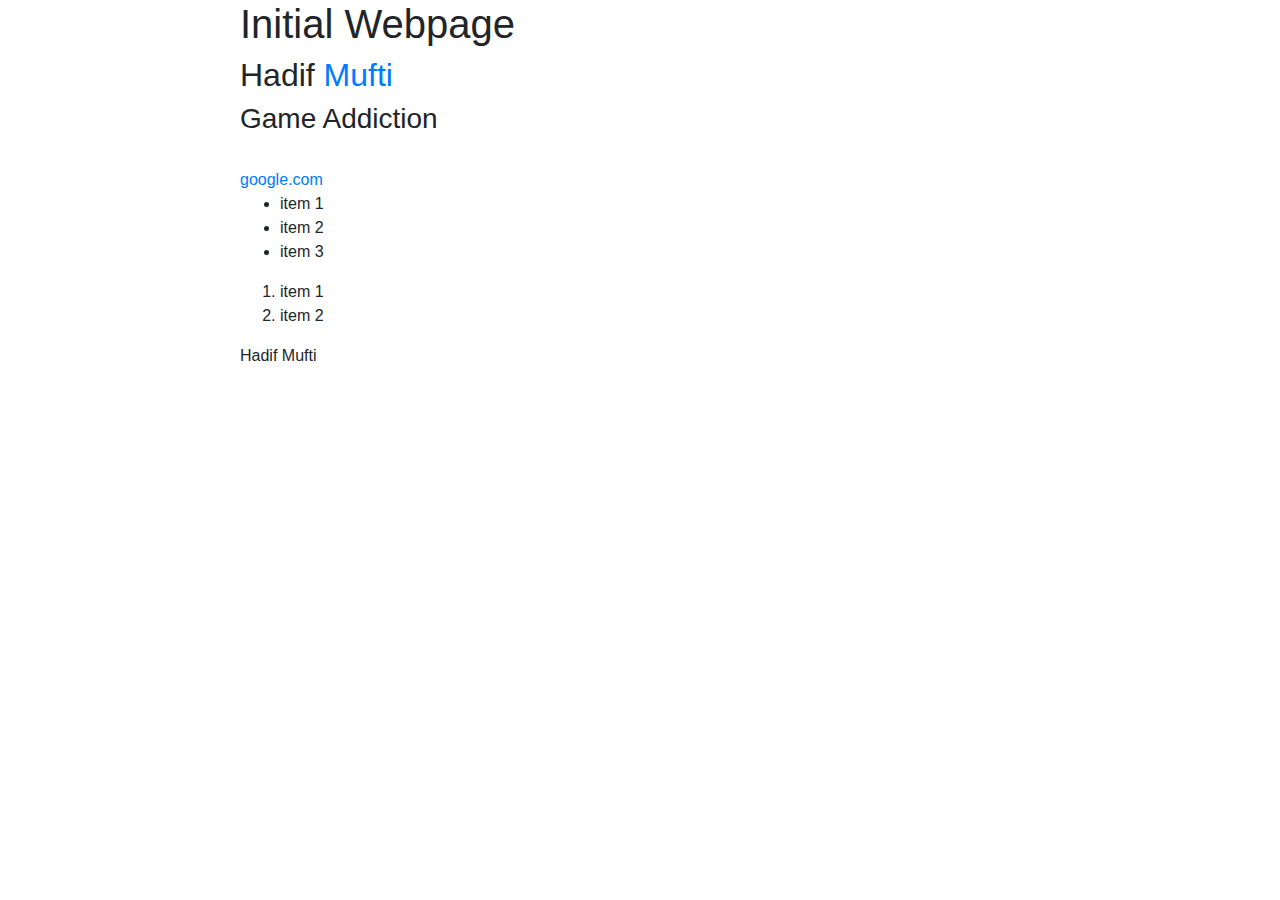
==== index.html @ 32edf01f "Initial Commit" ====
<!DOCTYPE html>
<html>
    <head>
        <!-- Required meta tags so the site works on all devices -->
        <meta charset="utf-8">
        <meta name="viewport" content="width=device-width, initial-scale=1, shrink-to-fit=no">
        <!-- Link to bootstrap css -->
        <link rel="stylesheet" href="https://stackpath.bootstrapcdn.com/bootstrap/4.3.1/css/bootstrap.min.css" integrity="sha384-ggOyR0iXCbMQv3Xipma34MD+dH/1fQ784/j6cY/iJTQUOhcWr7x9JvoRxT2MZw1T" crossorigin="anonymous">
        <link rel="stylesheet" href="main.css">
        <title>My Webpage</title>
    
        
    </head>
    <body>
        <h1>Initial Webpage</h1>
        
        <!-- added a tag on mufti to redirect to redirect.html -->
        <h2>Hadif <a href="redirect.html" target="_blank">Mufti</a></h2>
        
        <h3>Game Addiction</h3>
        <!-- <p>
        this is <strong>bold</strong><br>
        this is <em>italic</em>
        </p> -->
        <!-- <p>
                this is <strong>bold</strong><br>
                this is <em>italic</em>
        </p> -->
       <br> <a href="https://www.google.com/">google.com</a>
       <div></div>
       <span></span>
       <ul>
           <li>item 1</li>
           <li> item 2</li>
           <li> item 3</li>
       </ul>
       <ol>
           <li>item 1</li>
           <li> item 2</li>
       </ol>

       <!-- added footer (make this go at the bottom of the page in css) -->
       <footer>Hadif Mufti</footer>

    <!-- Added javascript file to site -->
    <script src=script.js></script>
    </body>
</html>
---- main.css ----
body{
    margin: 0 auto;
    max-width: 50em;
}
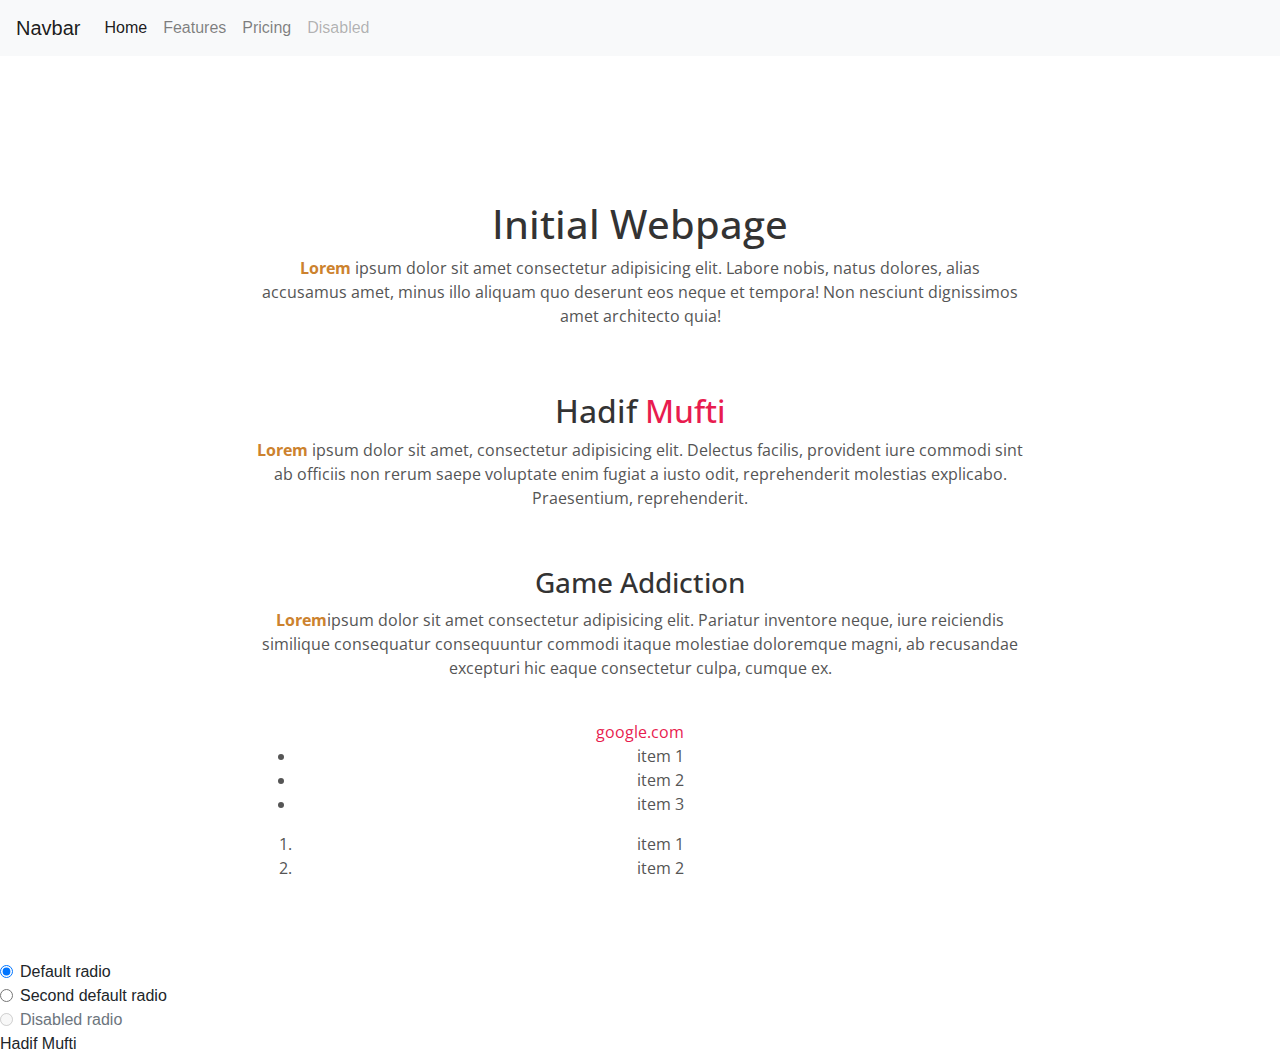
==== commit 384b16bc: "Improved style and readability , added bootstrap and navbar" ====
--- a/index.html
+++ b/index.html
@@ -6,43 +6,97 @@
         <meta name="viewport" content="width=device-width, initial-scale=1, shrink-to-fit=no">
         <!-- Link to bootstrap css -->
         <link rel="stylesheet" href="https://stackpath.bootstrapcdn.com/bootstrap/4.3.1/css/bootstrap.min.css" integrity="sha384-ggOyR0iXCbMQv3Xipma34MD+dH/1fQ784/j6cY/iJTQUOhcWr7x9JvoRxT2MZw1T" crossorigin="anonymous">
+        <!-- Link to google fonts -- change this if you are linking different fonts -->
+        <link href="https://fonts.googleapis.com/css?family=Open+Sans" rel="stylesheet">
+        
+        <!-- link to css page -->
         <link rel="stylesheet" href="main.css">
         <title>My Webpage</title>
     
         
     </head>
     <body>
-        <h1>Initial Webpage</h1>
-        
-        <!-- added a tag on mufti to redirect to redirect.html -->
-        <h2>Hadif <a href="redirect.html" target="_blank">Mufti</a></h2>
-        
-        <h3>Game Addiction</h3>
-        <!-- <p>
-        this is <strong>bold</strong><br>
-        this is <em>italic</em>
-        </p> -->
-        <!-- <p>
+        <div>
+            <!-- bootstrap navbar -->
+            <nav class="navbar navbar-expand-lg navbar-light bg-light">
+                    <a class="navbar-brand" href="#">Navbar</a>
+                    <button class="navbar-toggler" type="button" data-toggle="collapse" data-target="#navbarNav" aria-controls="navbarNav" aria-expanded="false" aria-label="Toggle navigation">
+                      <span class="navbar-toggler-icon"></span>
+                    </button>
+                    <div class="collapse navbar-collapse" id="navbarNav">
+                      <ul class="navbar-nav">
+                        <li class="nav-item active">
+                          <a class="nav-link" href="#">Home <span class="sr-only">(current)</span></a>
+                        </li>
+                        <li class="nav-item">
+                          <a class="nav-link" href="#">Features</a>
+                        </li>
+                        <li class="nav-item">
+                          <a class="nav-link" href="#">Pricing</a>
+                        </li>
+                        <li class="nav-item">
+                          <a class="nav-link disabled" href="#" tabindex="-1" aria-disabled="true">Disabled</a>
+                        </li>
+                      </ul>
+                    </div>
+                  </nav>
+            <div class = "container">
+                <h1>Initial Webpage</h1>
+                <p><strong>Lorem</strong> ipsum dolor sit amet consectetur adipisicing elit. Labore nobis, natus dolores, alias accusamus amet, minus illo aliquam quo deserunt eos neque et tempora! Non nesciunt dignissimos amet architecto quia!</p>
+                
+                <!-- added a tag on mufti to redirect to redirect.html -->
+                <h2>Hadif <a href="redirect.html" target="_blank">Mufti</a></h2>
+                <p><strong>Lorem</strong> ipsum dolor sit amet, consectetur adipisicing elit. Delectus facilis, provident iure commodi sint ab officiis non rerum saepe voluptate enim fugiat a iusto odit, reprehenderit molestias explicabo. Praesentium, reprehenderit.</p>
+                
+                <h3>Game Addiction</h3>
+                <p><strong>Lorem</strong>ipsum dolor sit amet consectetur adipisicing elit. Pariatur inventore neque, iure reiciendis similique consequatur consequuntur commodi itaque molestiae doloremque magni, ab recusandae excepturi hic eaque consectetur culpa, cumque ex.</p>
+                <!-- <p>
                 this is <strong>bold</strong><br>
                 this is <em>italic</em>
-        </p> -->
-       <br> <a href="https://www.google.com/">google.com</a>
-       <div></div>
-       <span></span>
-       <ul>
-           <li>item 1</li>
-           <li> item 2</li>
-           <li> item 3</li>
-       </ul>
-       <ol>
-           <li>item 1</li>
-           <li> item 2</li>
-       </ol>
-
-       <!-- added footer (make this go at the bottom of the page in css) -->
-       <footer>Hadif Mufti</footer>
+                </p> -->
+                <!-- <p>
+                        this is <strong>bold</strong><br>
+                        this is <em>italic</em>
+                </p> -->
+            <br> <a href="https://www.google.com/">google.com</a>
+            <div></div>
+            <span></span>
+            <ul>
+                <li>item 1</li>
+                <li> item 2</li>
+                <li> item 3</li>
+            </ul>
+            <ol>
+                <li>item 1</li>
+                <li> item 2</li>
+            </ol>
+        </div>
+        <div class="form-check">
+          <input class="form-check-input" type="radio" name="exampleRadios" id="exampleRadios1" value="option1" checked>
+          <label class="form-check-label" for="exampleRadios1">
+            Default radio
+          </label>
+        </div>
+        <div class="form-check">
+          <input class="form-check-input" type="radio" name="exampleRadios" id="exampleRadios2" value="option2">
+          <label class="form-check-label" for="exampleRadios2">
+            Second default radio
+          </label>
+        </div>
+        <div class="form-check">
+          <input class="form-check-input" type="radio" name="exampleRadios" id="exampleRadios3" value="option3" disabled>
+          <label class="form-check-label" for="exampleRadios3">
+            Disabled radio
+          </label>
+        </div>
+    </div>
+        <!-- added footer (make this go at the bottom of the page in css) -->
+        <footer>Hadif Mufti</footer>
 
     <!-- Added javascript file to site -->
+    <script src="https://code.jquery.com/jquery-3.3.1.slim.min.js" integrity="sha384-q8i/X+965DzO0rT7abK41JStQIAqVgRVzpbzo5smXKp4YfRvH+8abtTE1Pi6jizo" crossorigin="anonymous"></script>
+<script src="https://cdnjs.cloudflare.com/ajax/libs/popper.js/1.14.7/umd/popper.min.js" integrity="sha384-UO2eT0CpHqdSJQ6hJty5KVphtPhzWj9WO1clHTMGa3JDZwrnQq4sF86dIHNDz0W1" crossorigin="anonymous"></script>
+<script src="https://stackpath.bootstrapcdn.com/bootstrap/4.3.1/js/bootstrap.min.js" integrity="sha384-JjSmVgyd0p3pXB1rRibZUAYoIIy6OrQ6VrjIEaFf/nJGzIxFDsf4x0xIM+B07jRM" crossorigin="anonymous"></script>
     <script src=script.js></script>
     </body>
 </html>--- a/main.css
+++ b/main.css
@@ -1,4 +1,39 @@
-body{
+.container {
+    font-family: 'Open Sans', sans-serif;
     margin: 0 auto;
     max-width: 50em;
-}+    text-align: center;
+    line-height: 1.5;
+    padding: 4em 1em;
+    color: #555;
+}
+
+h1 {
+    margin-top: 1em;
+  padding-top: 1em;
+  color: #333;
+}
+
+h2 {
+    margin-top: 1em;
+    padding-top: 1em;
+    color: #333;
+}
+
+h3 {
+  margin-top: 1em;
+  padding-top: 1em;
+  color: #333;
+}
+
+a {
+    color: #e81c4f;
+}
+strong{
+    color: #cc822e;
+}
+nav {
+    margin: 0px; 
+    padding: 0px; 
+}
+
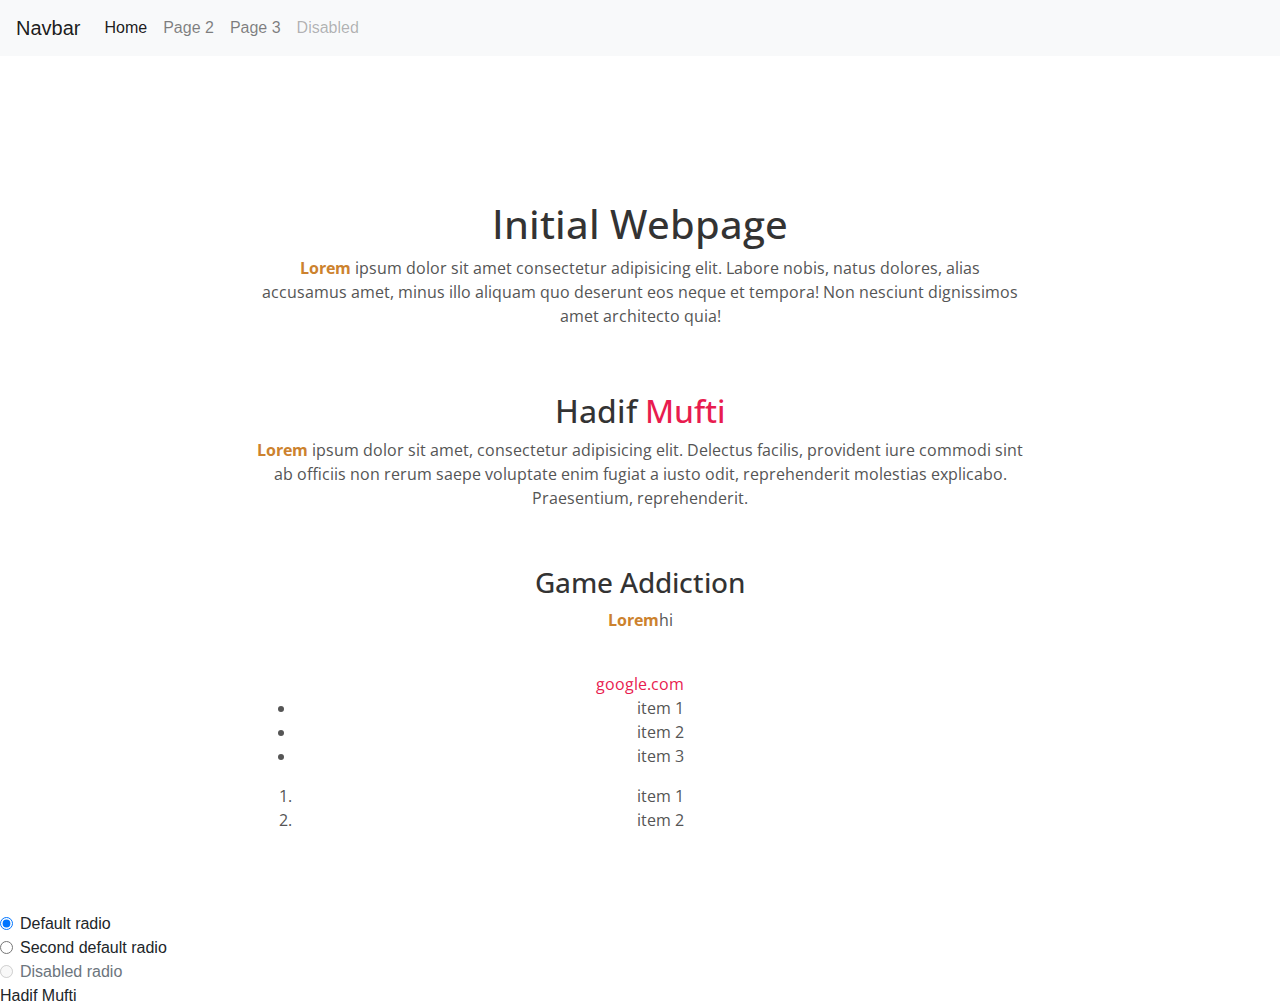
==== commit 39bf7e6e: "Added 2 pages with updated navbar" ====
--- a/index.html
+++ b/index.html
@@ -1,102 +1,117 @@
 <!DOCTYPE html>
 <html>
-    <head>
-        <!-- Required meta tags so the site works on all devices -->
-        <meta charset="utf-8">
-        <meta name="viewport" content="width=device-width, initial-scale=1, shrink-to-fit=no">
-        <!-- Link to bootstrap css -->
-        <link rel="stylesheet" href="https://stackpath.bootstrapcdn.com/bootstrap/4.3.1/css/bootstrap.min.css" integrity="sha384-ggOyR0iXCbMQv3Xipma34MD+dH/1fQ784/j6cY/iJTQUOhcWr7x9JvoRxT2MZw1T" crossorigin="anonymous">
-        <!-- Link to google fonts -- change this if you are linking different fonts -->
-        <link href="https://fonts.googleapis.com/css?family=Open+Sans" rel="stylesheet">
-        
-        <!-- link to css page -->
-        <link rel="stylesheet" href="main.css">
-        <title>My Webpage</title>
-    
-        
-    </head>
-    <body>
-        <div>
-            <!-- bootstrap navbar -->
-            <nav class="navbar navbar-expand-lg navbar-light bg-light">
-                    <a class="navbar-brand" href="#">Navbar</a>
-                    <button class="navbar-toggler" type="button" data-toggle="collapse" data-target="#navbarNav" aria-controls="navbarNav" aria-expanded="false" aria-label="Toggle navigation">
-                      <span class="navbar-toggler-icon"></span>
-                    </button>
-                    <div class="collapse navbar-collapse" id="navbarNav">
-                      <ul class="navbar-nav">
-                        <li class="nav-item active">
-                          <a class="nav-link" href="#">Home <span class="sr-only">(current)</span></a>
-                        </li>
-                        <li class="nav-item">
-                          <a class="nav-link" href="#">Features</a>
-                        </li>
-                        <li class="nav-item">
-                          <a class="nav-link" href="#">Pricing</a>
-                        </li>
-                        <li class="nav-item">
-                          <a class="nav-link disabled" href="#" tabindex="-1" aria-disabled="true">Disabled</a>
-                        </li>
-                      </ul>
-                    </div>
-                  </nav>
-            <div class = "container">
-                <h1>Initial Webpage</h1>
-                <p><strong>Lorem</strong> ipsum dolor sit amet consectetur adipisicing elit. Labore nobis, natus dolores, alias accusamus amet, minus illo aliquam quo deserunt eos neque et tempora! Non nesciunt dignissimos amet architecto quia!</p>
-                
-                <!-- added a tag on mufti to redirect to redirect.html -->
-                <h2>Hadif <a href="redirect.html" target="_blank">Mufti</a></h2>
-                <p><strong>Lorem</strong> ipsum dolor sit amet, consectetur adipisicing elit. Delectus facilis, provident iure commodi sint ab officiis non rerum saepe voluptate enim fugiat a iusto odit, reprehenderit molestias explicabo. Praesentium, reprehenderit.</p>
-                
-                <h3>Game Addiction</h3>
-                <p><strong>Lorem</strong>ipsum dolor sit amet consectetur adipisicing elit. Pariatur inventore neque, iure reiciendis similique consequatur consequuntur commodi itaque molestiae doloremque magni, ab recusandae excepturi hic eaque consectetur culpa, cumque ex.</p>
-                <!-- <p>
+
+<head>
+  <!-- Required meta tags so the site works on all devices -->
+  <meta charset="utf-8">
+  <meta name="viewport" content="width=device-width, initial-scale=1, shrink-to-fit=no">
+  <!-- Link to bootstrap css -->
+  <link rel="stylesheet" href="https://stackpath.bootstrapcdn.com/bootstrap/4.3.1/css/bootstrap.min.css"
+    integrity="sha384-ggOyR0iXCbMQv3Xipma34MD+dH/1fQ784/j6cY/iJTQUOhcWr7x9JvoRxT2MZw1T" crossorigin="anonymous">
+  <!-- Link to google fonts -- change this if you are linking different fonts -->
+  <link href="https://fonts.googleapis.com/css?family=Open+Sans" rel="stylesheet">
+
+  <!-- link to css page -->
+  <link rel="stylesheet" href="main.css">
+  <title>My Webpage</title>
+
+
+</head>
+
+<body>
+  <div>
+    <!-- bootstrap navbar -->
+    <nav class="navbar navbar-expand-lg navbar-light bg-light">
+      <a class="navbar-brand" href="#">Navbar</a>
+      <button class="navbar-toggler" type="button" data-toggle="collapse" data-target="#navbarNav"
+        aria-controls="navbarNav" aria-expanded="false" aria-label="Toggle navigation">
+        <span class="navbar-toggler-icon"></span>
+      </button>
+      <div class="collapse navbar-collapse" id="navbarNav">
+        <ul class="navbar-nav">
+          <li class="nav-item active">
+            <a class="nav-link" href="index.html">Home <span class="sr-only">(current)</span></a>
+          </li>
+          <li class="nav-item">
+            <a class="nav-link" href="page2.html">Page 2</a>
+          </li>
+          <li class="nav-item">
+            <a class="nav-link" href="page3.html">Page 3</a>
+          </li>
+          <li class="nav-item">
+            <a class="nav-link disabled" href="#" tabindex="-1" aria-disabled="true">Disabled</a>
+          </li>
+        </ul>
+      </div>
+    </nav>
+    <div class="container">
+      <h1>Initial Webpage</h1>
+      <p><strong>Lorem</strong> ipsum dolor sit amet consectetur adipisicing elit. Labore nobis, natus dolores, alias
+        accusamus amet, minus illo aliquam quo deserunt eos neque et tempora! Non nesciunt dignissimos amet architecto
+        quia!</p>
+
+      <!-- added a tag on mufti to redirect to redirect.html -->
+      <h2>Hadif <a href="redirect.html" target="_blank">Mufti</a></h2>
+      <p><strong>Lorem</strong> ipsum dolor sit amet, consectetur adipisicing elit. Delectus facilis, provident iure
+        commodi sint ab officiis non rerum saepe voluptate enim fugiat a iusto odit, reprehenderit molestias explicabo.
+        Praesentium, reprehenderit.</p>
+
+      <h3>Game Addiction</h3>
+      <p><strong>Lorem</strong>hi</p>
+      <!-- <p>
                 this is <strong>bold</strong><br>
                 this is <em>italic</em>
                 </p> -->
-                <!-- <p>
+      <!-- <p>
                         this is <strong>bold</strong><br>
                         this is <em>italic</em>
                 </p> -->
-            <br> <a href="https://www.google.com/">google.com</a>
-            <div></div>
-            <span></span>
-            <ul>
-                <li>item 1</li>
-                <li> item 2</li>
-                <li> item 3</li>
-            </ul>
-            <ol>
-                <li>item 1</li>
-                <li> item 2</li>
-            </ol>
-        </div>
-        <div class="form-check">
-          <input class="form-check-input" type="radio" name="exampleRadios" id="exampleRadios1" value="option1" checked>
-          <label class="form-check-label" for="exampleRadios1">
-            Default radio
-          </label>
-        </div>
-        <div class="form-check">
-          <input class="form-check-input" type="radio" name="exampleRadios" id="exampleRadios2" value="option2">
-          <label class="form-check-label" for="exampleRadios2">
-            Second default radio
-          </label>
-        </div>
-        <div class="form-check">
-          <input class="form-check-input" type="radio" name="exampleRadios" id="exampleRadios3" value="option3" disabled>
-          <label class="form-check-label" for="exampleRadios3">
-            Disabled radio
-          </label>
-        </div>
+      <br> <a href="https://www.google.com/">google.com</a>
+      <div></div>
+      <span></span>
+      <ul>
+        <li>item 1</li>
+        <li> item 2</li>
+        <li> item 3</li>
+      </ul>
+      <ol>
+        <li>item 1</li>
+        <li> item 2</li>
+      </ol>
     </div>
-        <!-- added footer (make this go at the bottom of the page in css) -->
-        <footer>Hadif Mufti</footer>
+    <div class="form-check">
+      <input class="form-check-input" type="radio" name="exampleRadios" id="exampleRadios1" value="option1" checked>
+      <label class="form-check-label" for="exampleRadios1">
+        Default radio
+      </label>
+    </div>
+    <div class="form-check">
+      <input class="form-check-input" type="radio" name="exampleRadios" id="exampleRadios2" value="option2">
+      <label class="form-check-label" for="exampleRadios2">
+        Second default radio
+      </label>
+    </div>
+    <div class="form-check">
+      <input class="form-check-input" type="radio" name="exampleRadios" id="exampleRadios3" value="option3" disabled>
+      <label class="form-check-label" for="exampleRadios3">
+        Disabled radio
+      </label>
+    </div>
+  </div>
+  <!-- added footer (make this go at the bottom of the page in css) -->
+  <footer>Hadif Mufti</footer>
 
-    <!-- Added javascript file to site -->
-    <script src="https://code.jquery.com/jquery-3.3.1.slim.min.js" integrity="sha384-q8i/X+965DzO0rT7abK41JStQIAqVgRVzpbzo5smXKp4YfRvH+8abtTE1Pi6jizo" crossorigin="anonymous"></script>
-<script src="https://cdnjs.cloudflare.com/ajax/libs/popper.js/1.14.7/umd/popper.min.js" integrity="sha384-UO2eT0CpHqdSJQ6hJty5KVphtPhzWj9WO1clHTMGa3JDZwrnQq4sF86dIHNDz0W1" crossorigin="anonymous"></script>
-<script src="https://stackpath.bootstrapcdn.com/bootstrap/4.3.1/js/bootstrap.min.js" integrity="sha384-JjSmVgyd0p3pXB1rRibZUAYoIIy6OrQ6VrjIEaFf/nJGzIxFDsf4x0xIM+B07jRM" crossorigin="anonymous"></script>
-    <script src=script.js></script>
-    </body>
+  <!-- Added javascript file to site -->
+  <script src="https://code.jquery.com/jquery-3.3.1.slim.min.js"
+    integrity="sha384-q8i/X+965DzO0rT7abK41JStQIAqVgRVzpbzo5smXKp4YfRvH+8abtTE1Pi6jizo"
+    crossorigin="anonymous"></script>
+  <script src="https://cdnjs.cloudflare.com/ajax/libs/popper.js/1.14.7/umd/popper.min.js"
+    integrity="sha384-UO2eT0CpHqdSJQ6hJty5KVphtPhzWj9WO1clHTMGa3JDZwrnQq4sF86dIHNDz0W1"
+    crossorigin="anonymous"></script>
+  <script src="https://stackpath.bootstrapcdn.com/bootstrap/4.3.1/js/bootstrap.min.js"
+    integrity="sha384-JjSmVgyd0p3pXB1rRibZUAYoIIy6OrQ6VrjIEaFf/nJGzIxFDsf4x0xIM+B07jRM"
+    crossorigin="anonymous"></script>
+  <script src=script.js></script>
+</body>
+
 </html>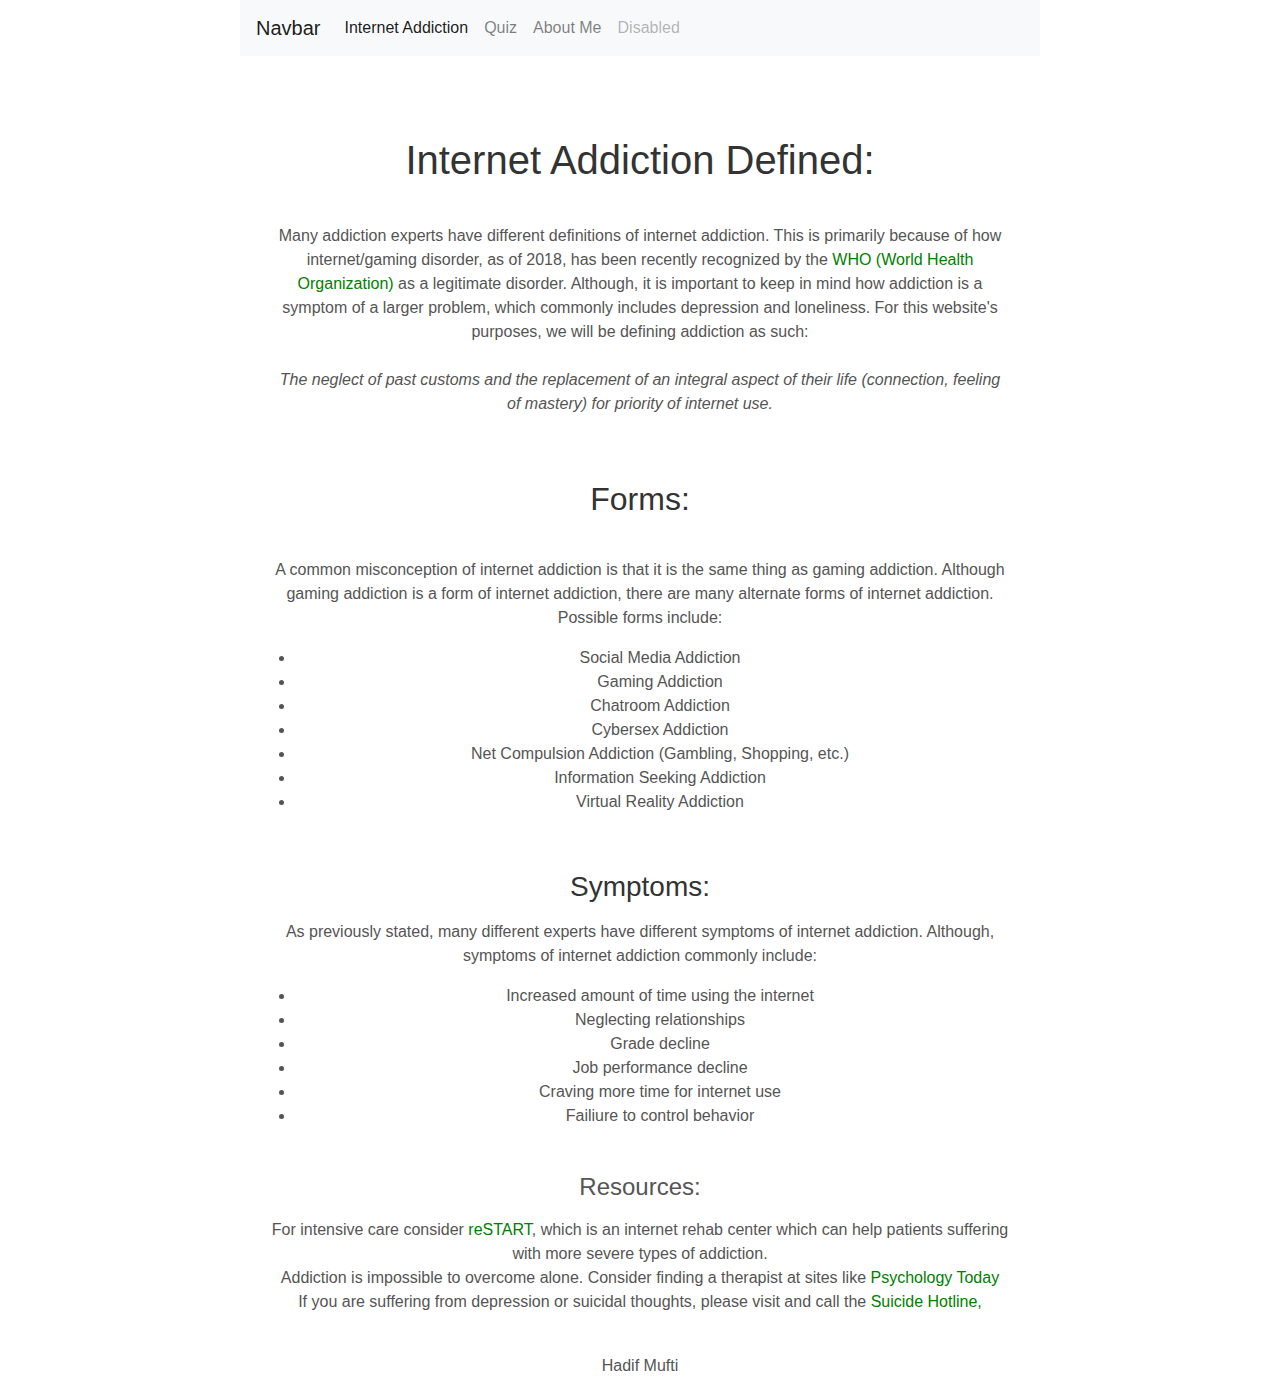
==== commit 7a01077a: "added quiz" ====
--- a/index.html
+++ b/index.html
@@ -19,7 +19,8 @@
 </head>
 
 <body>
-  <div>
+  <div class = "homepage">
+
     <!-- bootstrap navbar -->
     <nav class="navbar navbar-expand-lg navbar-light bg-light">
       <a class="navbar-brand" href="#">Navbar</a>
@@ -30,13 +31,13 @@
       <div class="collapse navbar-collapse" id="navbarNav">
         <ul class="navbar-nav">
           <li class="nav-item active">
-            <a class="nav-link" href="index.html">Home <span class="sr-only">(current)</span></a>
+            <a class="nav-link" href="index.html">Internet Addiction <span class="sr-only">(current)</span></a>
           </li>
           <li class="nav-item">
-            <a class="nav-link" href="page2.html">Page 2</a>
+            <a class="nav-link" href="quiz.html">Quiz</a>
           </li>
           <li class="nav-item">
-            <a class="nav-link" href="page3.html">Page 3</a>
+            <a class="nav-link" href="page3.html">About Me</a>
           </li>
           <li class="nav-item">
             <a class="nav-link disabled" href="#" tabindex="-1" aria-disabled="true">Disabled</a>
@@ -44,20 +45,40 @@
         </ul>
       </div>
     </nav>
+
+
+
     <div class="container">
-      <h1>Initial Webpage</h1>
-      <p><strong>Lorem</strong> ipsum dolor sit amet consectetur adipisicing elit. Labore nobis, natus dolores, alias
-        accusamus amet, minus illo aliquam quo deserunt eos neque et tempora! Non nesciunt dignissimos amet architecto
-        quia!</p>
+      <h1 id = "heading">Internet Addiction Defined:</h1>
+      <!-- Intro paragraph text -->
+      <p><br>Many addiction experts have different definitions of internet addiction. This is primarily because of how internet/gaming disorder, as of 2018, has been recently recognized by the <a href="https://www.who.int/features/qa/gaming-disorder/en/" target = "_blank">WHO (World Health Organization)</a> as a legitimate disorder. Although, it is important to keep in mind how addiction is a symptom of a larger problem, which commonly includes depression and loneliness. For this website's purposes, we will be defining addiction as such: <br><br> <em> The neglect of past customs and the replacement of an integral aspect of their life (connection, feeling of mastery) for priority of internet use.</em></p>
 
       <!-- added a tag on mufti to redirect to redirect.html -->
-      <h2>Hadif <a href="redirect.html" target="_blank">Mufti</a></h2>
-      <p><strong>Lorem</strong> ipsum dolor sit amet, consectetur adipisicing elit. Delectus facilis, provident iure
-        commodi sint ab officiis non rerum saepe voluptate enim fugiat a iusto odit, reprehenderit molestias explicabo.
-        Praesentium, reprehenderit.</p>
 
-      <h3>Game Addiction</h3>
-      <p><strong>Lorem</strong>hi</p>
+      <!-- Flex container to arrange elements in css -->
+    <div id = "grid-container">
+<!-- Forms of internet addiction text -->
+      <h2>Forms:</h2>
+      <p><br>A common misconception of internet addiction is that it is the same thing as gaming addiction. Although gaming addiction is a form of internet addiction, there are many alternate forms of internet addiction. Possible forms include: <br>
+      <ul>
+        <li>Social Media Addiction</li>
+        <li>Gaming Addiction</li>
+        <li>Chatroom Addiction</li>
+        <li>Cybersex Addiction</li>
+        <li>Net Compulsion Addiction (Gambling, Shopping, etc.)</li>
+        <li>Information Seeking Addiction</li>
+        <li>Virtual Reality Addiction</li>
+      </ul></p>
+<!-- Symtpoms of internet addiction text -->
+      <h3>Symptoms:</h3>
+      <p>As previously stated, many different experts have different symptoms of internet addiction. Although, symptoms of internet addiction commonly include:<br>   <ul>
+        <li>Increased amount of time using the internet</li>
+        <li>Neglecting relationships</li>
+        <li>Grade decline</li>
+        <li>Job performance decline</li>
+        <li>Craving more time for internet use</li>
+        <li>Failiure to control behavior</li>
+      </ul></p>
       <!-- <p>
                 this is <strong>bold</strong><br>
                 this is <em>italic</em>
@@ -66,39 +87,29 @@
                         this is <strong>bold</strong><br>
                         this is <em>italic</em>
                 </p> -->
-      <br> <a href="https://www.google.com/">google.com</a>
-      <div></div>
-      <span></span>
-      <ul>
-        <li>item 1</li>
-        <li> item 2</li>
-        <li> item 3</li>
-      </ul>
-      <ol>
-        <li>item 1</li>
-        <li> item 2</li>
-      </ol>
-    </div>
-    <div class="form-check">
-      <input class="form-check-input" type="radio" name="exampleRadios" id="exampleRadios1" value="option1" checked>
-      <label class="form-check-label" for="exampleRadios1">
-        Default radio
-      </label>
-    </div>
-    <div class="form-check">
-      <input class="form-check-input" type="radio" name="exampleRadios" id="exampleRadios2" value="option2">
-      <label class="form-check-label" for="exampleRadios2">
-        Second default radio
-      </label>
-    </div>
-    <div class="form-check">
-      <input class="form-check-input" type="radio" name="exampleRadios" id="exampleRadios3" value="option3" disabled>
-      <label class="form-check-label" for="exampleRadios3">
-        Disabled radio
-      </label>
-    </div>
+      <h4><br>Resources: </h4>
+      <p>For intensive care consider <a href="https://www.netaddictionrecovery.com/">reSTART</a>, which is an internet rehab center which can help patients suffering with more severe types of addiction.
+      <br>Addiction is impossible to overcome alone. Consider finding a therapist at sites like <a href="https://www.psychologytoday.com/us">Psychology Today</a>
+    <br>If you are suffering from depression or suicidal thoughts, please visit and call the <a href="https://suicidepreventionlifeline.org/">Suicide Hotline,</a></p>
+      <br> 
+     
+
+
+
+
+  
+  <!-- these are the images
+  <img src="pics/qt.jpg" alt="Ha" width="400" id="qt">
+  <img src="pics/cs.png" alt="po" width="400" id="cs">
+  <img src="pics/me.jpg" alt="u" width="400" id="act"> -->
+
   </div>
-  <!-- added footer (make this go at the bottom of the page in css) -->
+
+
+
+
+
+<!-- added footer (make this go at the bottom of the page in css) -->
   <footer>Hadif Mufti</footer>
 
   <!-- Added javascript file to site -->
--- a/main.css
+++ b/main.css
@@ -1,17 +1,17 @@
-.container {
-    font-family: 'Open Sans', sans-serif;
-    margin: 0 auto;
-    max-width: 50em;
-    text-align: center;
-    line-height: 1.5;
-    padding: 4em 1em;
+body {
+    font-family:Arial, Helvetica, sans-serif;;
     color: #555;
+}
+
+p {
+  margin: 1em;
 }
 
 h1 {
     margin-top: 1em;
   padding-top: 1em;
-  color: #333;
+ 
+  font-family: Arial, Helvetica, sans-serif; color: #333;
 }
 
 h2 {
@@ -26,14 +26,25 @@
   color: #333;
 }
 
+
 a {
-    color: #e81c4f;
-}
-strong{
-    color: #cc822e;
-}
-nav {
-    margin: 0px; 
-    padding: 0px; 
+    color: green;
 }
 
+strong{
+  color: #009dff;
+}
+
+
+.homepage {
+  font-family: Arial, Helvetica, sans-serif;
+  margin: 0 auto;
+  max-width: 50em;
+  text-align: center;
+  line-height: 1.5em;
+  color: #555;
+}
+
+
+
+
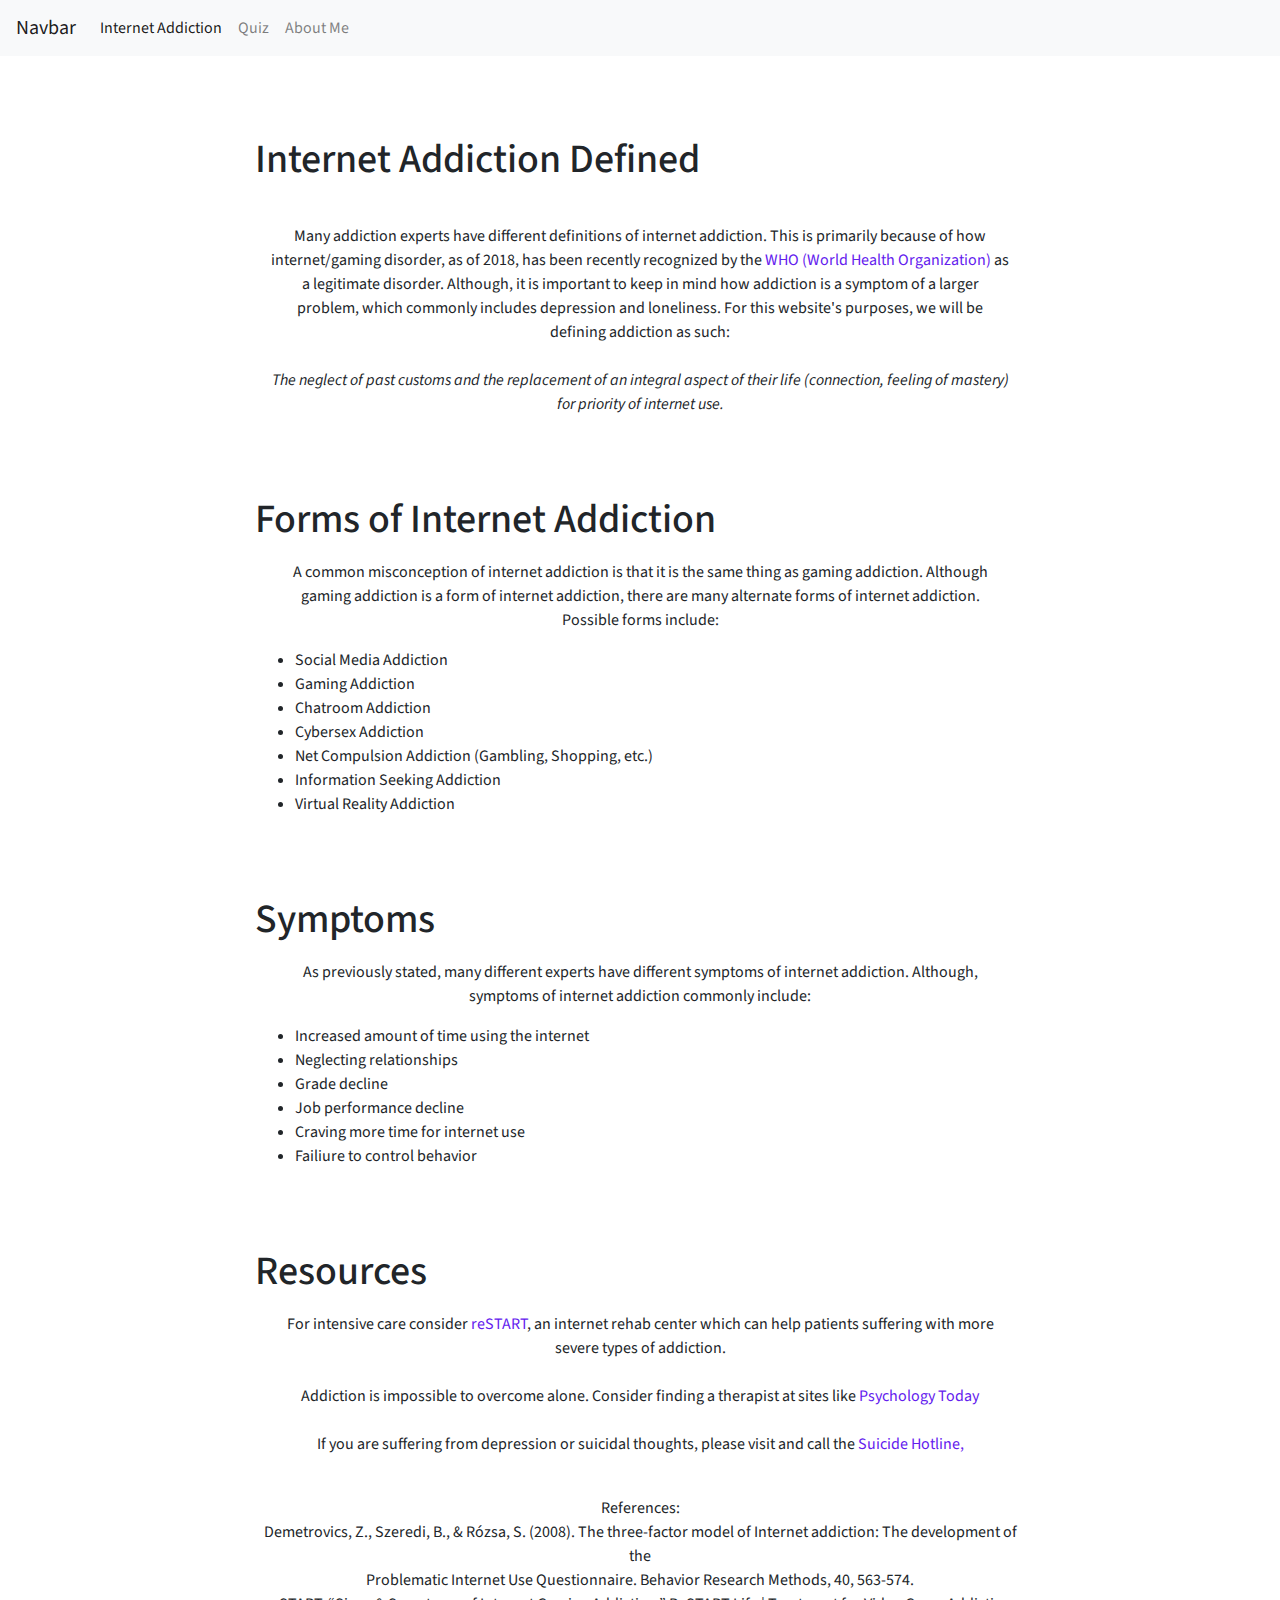
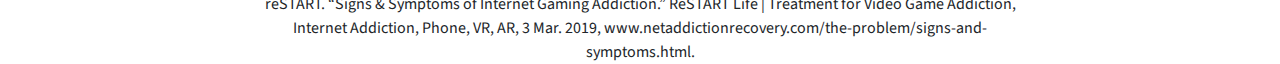
==== commit 5fb32993: "First finalized version of website" ====
--- a/index.html
+++ b/index.html
@@ -9,7 +9,7 @@
   <link rel="stylesheet" href="https://stackpath.bootstrapcdn.com/bootstrap/4.3.1/css/bootstrap.min.css"
     integrity="sha384-ggOyR0iXCbMQv3Xipma34MD+dH/1fQ784/j6cY/iJTQUOhcWr7x9JvoRxT2MZw1T" crossorigin="anonymous">
   <!-- Link to google fonts -- change this if you are linking different fonts -->
-  <link href="https://fonts.googleapis.com/css?family=Open+Sans" rel="stylesheet">
+  <link href="https://fonts.googleapis.com/css?family=Source+Sans+Pro" rel="stylesheet">
 
   <!-- link to css page -->
   <link rel="stylesheet" href="main.css">
@@ -19,110 +19,122 @@
 </head>
 
 <body>
-  <div class = "homepage">
-
-    <!-- bootstrap navbar -->
-    <nav class="navbar navbar-expand-lg navbar-light bg-light">
-      <a class="navbar-brand" href="#">Navbar</a>
-      <button class="navbar-toggler" type="button" data-toggle="collapse" data-target="#navbarNav"
-        aria-controls="navbarNav" aria-expanded="false" aria-label="Toggle navigation">
-        <span class="navbar-toggler-icon"></span>
-      </button>
-      <div class="collapse navbar-collapse" id="navbarNav">
-        <ul class="navbar-nav">
-          <li class="nav-item active">
-            <a class="nav-link" href="index.html">Internet Addiction <span class="sr-only">(current)</span></a>
-          </li>
-          <li class="nav-item">
-            <a class="nav-link" href="quiz.html">Quiz</a>
-          </li>
-          <li class="nav-item">
-            <a class="nav-link" href="page3.html">About Me</a>
-          </li>
-          <li class="nav-item">
-            <a class="nav-link disabled" href="#" tabindex="-1" aria-disabled="true">Disabled</a>
-          </li>
-        </ul>
-      </div>
-    </nav>
 
 
+  <!-- bootstrap navbar -->
+  <nav class="navbar navbar-expand-lg navbar-light bg-light">
+    <a class="navbar-brand" href="#">Navbar</a>
+    <button class="navbar-toggler" type="button" data-toggle="collapse" data-target="#navbarNav"
+      aria-controls="navbarNav" aria-expanded="false" aria-label="Toggle navigation">
+      <span class="navbar-toggler-icon"></span>
+    </button>
+    <div class="collapse navbar-collapse" id="navbarNav">
+      <ul class="navbar-nav">
+        <li class="nav-item active">
+          <a class="nav-link" href="index.html">Internet Addiction <span class="sr-only">(current)</span></a>
+        </li>
+        <li class="nav-item">
+          <a class="nav-link" href="quiz.html">Quiz</a>
+        </li>
+        <li class="nav-item">
+          <a class="nav-link" href="page3.html">About Me</a>
+        </li>
+      </ul>
+    </div>
+  </nav>
+
+  <div class="homepage">
 
     <div class="container">
-      <h1 id = "heading">Internet Addiction Defined:</h1>
+      <h1 id="heading">Internet Addiction Defined</h1>
       <!-- Intro paragraph text -->
-      <p><br>Many addiction experts have different definitions of internet addiction. This is primarily because of how internet/gaming disorder, as of 2018, has been recently recognized by the <a href="https://www.who.int/features/qa/gaming-disorder/en/" target = "_blank">WHO (World Health Organization)</a> as a legitimate disorder. Although, it is important to keep in mind how addiction is a symptom of a larger problem, which commonly includes depression and loneliness. For this website's purposes, we will be defining addiction as such: <br><br> <em> The neglect of past customs and the replacement of an integral aspect of their life (connection, feeling of mastery) for priority of internet use.</em></p>
+      <p><br>Many addiction experts have different definitions of internet addiction. This is primarily because of how
+        internet/gaming disorder, as of 2018, has been recently recognized by the <a
+          href="https://www.who.int/features/qa/gaming-disorder/en/" target="_blank">WHO (World Health Organization)</a>
+        as a legitimate disorder. Although, it is important to keep in mind how addiction is a symptom of a larger
+        problem, which commonly includes depression and loneliness. For this website's purposes, we will be defining
+        addiction as such: <br><br> <em> The neglect of past customs and the replacement of an integral aspect of their
+          life (connection, feeling of mastery) for priority of internet use.</em></p>
 
       <!-- added a tag on mufti to redirect to redirect.html -->
 
       <!-- Flex container to arrange elements in css -->
-    <div id = "grid-container">
-<!-- Forms of internet addiction text -->
-      <h2>Forms:</h2>
-      <p><br>A common misconception of internet addiction is that it is the same thing as gaming addiction. Although gaming addiction is a form of internet addiction, there are many alternate forms of internet addiction. Possible forms include: <br>
-      <ul>
-        <li>Social Media Addiction</li>
-        <li>Gaming Addiction</li>
-        <li>Chatroom Addiction</li>
-        <li>Cybersex Addiction</li>
-        <li>Net Compulsion Addiction (Gambling, Shopping, etc.)</li>
-        <li>Information Seeking Addiction</li>
-        <li>Virtual Reality Addiction</li>
-      </ul></p>
-<!-- Symtpoms of internet addiction text -->
-      <h3>Symptoms:</h3>
-      <p>As previously stated, many different experts have different symptoms of internet addiction. Although, symptoms of internet addiction commonly include:<br>   <ul>
-        <li>Increased amount of time using the internet</li>
-        <li>Neglecting relationships</li>
-        <li>Grade decline</li>
-        <li>Job performance decline</li>
-        <li>Craving more time for internet use</li>
-        <li>Failiure to control behavior</li>
-      </ul></p>
-      <!-- <p>
+      <div id="grid-container">
+        <!-- Forms of internet addiction text -->
+        <h1>Forms of Internet Addiction</h1>
+        <p>A common misconception of internet addiction is that it is the same thing as gaming addiction. Although
+          gaming addiction is a form of internet addiction, there are many alternate forms of internet addiction.
+          Possible forms include: <br>
+          <ul>
+            <li>Social Media Addiction</li>
+            <li>Gaming Addiction</li>
+            <li>Chatroom Addiction</li>
+            <li>Cybersex Addiction</li>
+            <li>Net Compulsion Addiction (Gambling, Shopping, etc.)</li>
+            <li>Information Seeking Addiction</li>
+            <li>Virtual Reality Addiction</li>
+          </ul>
+        </p>
+        <!-- Symtpoms of internet addiction text -->
+        <h1>Symptoms</h1>
+        <p>As previously stated, many different experts have different symptoms of internet addiction. Although,
+          symptoms of internet addiction commonly include:<br>
+          <ul>
+            <li>Increased amount of time using the internet</li>
+            <li>Neglecting relationships</li>
+            <li>Grade decline</li>
+            <li>Job performance decline</li>
+            <li>Craving more time for internet use</li>
+            <li>Failiure to control behavior</li>
+          </ul>
+        </p>
+        <!-- <p>
                 this is <strong>bold</strong><br>
                 this is <em>italic</em>
                 </p> -->
-      <!-- <p>
+        <!-- <p>
                         this is <strong>bold</strong><br>
                         this is <em>italic</em>
                 </p> -->
-      <h4><br>Resources: </h4>
-      <p>For intensive care consider <a href="https://www.netaddictionrecovery.com/">reSTART</a>, which is an internet rehab center which can help patients suffering with more severe types of addiction.
-      <br>Addiction is impossible to overcome alone. Consider finding a therapist at sites like <a href="https://www.psychologytoday.com/us">Psychology Today</a>
-    <br>If you are suffering from depression or suicidal thoughts, please visit and call the <a href="https://suicidepreventionlifeline.org/">Suicide Hotline,</a></p>
-      <br> 
-     
-
-
-
-
-  
-  <!-- these are the images
-  <img src="pics/qt.jpg" alt="Ha" width="400" id="qt">
-  <img src="pics/cs.png" alt="po" width="400" id="cs">
-  <img src="pics/me.jpg" alt="u" width="400" id="act"> -->
-
-  </div>
+        <h1>Resources</h1>
+        <p>For intensive care consider <a href="https://www.netaddictionrecovery.com/">reSTART</a>, an internet rehab
+          center which can help patients suffering with more severe types of addiction.
+          <br><br>Addiction is impossible to overcome alone. Consider finding a therapist at sites like <a
+            href="https://www.psychologytoday.com/us">Psychology Today</a>
+          <br><br>If you are suffering from depression or suicidal thoughts, please visit and call the <a
+            href="https://suicidepreventionlifeline.org/">Suicide Hotline,</a></p>
+        <br>
 
 
 
 
 
-<!-- added footer (make this go at the bottom of the page in css) -->
-  <footer>Hadif Mufti</footer>
 
-  <!-- Added javascript file to site -->
-  <script src="https://code.jquery.com/jquery-3.3.1.slim.min.js"
-    integrity="sha384-q8i/X+965DzO0rT7abK41JStQIAqVgRVzpbzo5smXKp4YfRvH+8abtTE1Pi6jizo"
-    crossorigin="anonymous"></script>
-  <script src="https://cdnjs.cloudflare.com/ajax/libs/popper.js/1.14.7/umd/popper.min.js"
-    integrity="sha384-UO2eT0CpHqdSJQ6hJty5KVphtPhzWj9WO1clHTMGa3JDZwrnQq4sF86dIHNDz0W1"
-    crossorigin="anonymous"></script>
-  <script src="https://stackpath.bootstrapcdn.com/bootstrap/4.3.1/js/bootstrap.min.js"
-    integrity="sha384-JjSmVgyd0p3pXB1rRibZUAYoIIy6OrQ6VrjIEaFf/nJGzIxFDsf4x0xIM+B07jRM"
-    crossorigin="anonymous"></script>
-  <script src=script.js></script>
+        <!-- these are the images
+  <img src="pics/qt.jpg" alt="Ha" width="400" id="qt">
+  <img src="pics/cs.png" alt="po" width="400" id="cs">
+  <img src="pics/me.jpg" alt="u" width="400" id="act"> -->
+
+      </div>
+
+
+
+
+
+      <!-- added footer (make this go at the bottom of the page in css) -->
+      <footer>References: <br>Demetrovics, Z., Szeredi, B., & Rózsa, S. (2008). The three-factor model of Internet addiction: The development of the<br>Problematic Internet Use Questionnaire. Behavior Research Methods, 40, 563-574.<br>reSTART. “Signs & Symptoms of Internet Gaming Addiction.” ReSTART Life | Treatment for Video Game Addiction, <br>      Internet Addiction, Phone, VR, AR, 3 Mar. 2019, www.netaddictionrecovery.com/the-problem/signs-and-<br>      symptoms.html.<br> </footer>
+
+      <!-- Added javascript file to site -->
+      <script src="https://code.jquery.com/jquery-3.3.1.slim.min.js"
+        integrity="sha384-q8i/X+965DzO0rT7abK41JStQIAqVgRVzpbzo5smXKp4YfRvH+8abtTE1Pi6jizo"
+        crossorigin="anonymous"></script>
+      <script src="https://cdnjs.cloudflare.com/ajax/libs/popper.js/1.14.7/umd/popper.min.js"
+        integrity="sha384-UO2eT0CpHqdSJQ6hJty5KVphtPhzWj9WO1clHTMGa3JDZwrnQq4sF86dIHNDz0W1"
+        crossorigin="anonymous"></script>
+      <script src="https://stackpath.bootstrapcdn.com/bootstrap/4.3.1/js/bootstrap.min.js"
+        integrity="sha384-JjSmVgyd0p3pXB1rRibZUAYoIIy6OrQ6VrjIEaFf/nJGzIxFDsf4x0xIM+B07jRM"
+        crossorigin="anonymous"></script>
+      <script src=script.js></script>
 </body>
 
 </html>--- a/main.css
+++ b/main.css
@@ -1,50 +1,77 @@
 body {
-    font-family:Arial, Helvetica, sans-serif;;
-    color: #555;
+    font-family: 'Source Sans Pro', sans-serif;
+    line-height: 1.5em;
+    text-align: center;
 }
 
 p {
   margin: 1em;
+  text-align: center;
 }
 
 h1 {
-    margin-top: 1em;
+  margin-top: 1em;
   padding-top: 1em;
- 
-  font-family: Arial, Helvetica, sans-serif; color: #333;
+  text-align: left;
 }
 
 h2 {
     margin-top: 1em;
     padding-top: 1em;
-    color: #333;
 }
 
 h3 {
   margin-top: 1em;
   padding-top: 1em;
-  color: #333;
 }
 
 
 a {
-    color: green;
+    color: #6320EE;
 }
 
-strong{
-  color: #009dff;
+a:hover {
+  color: #EE4266;
 }
 
+form {
+  text-align: center;
+}
 
+ul {
+  text-align: left;
+}
+nav {
+  position: fixed;
+  top: 0;
+  width: 100%;
+}
 .homepage {
-  font-family: Arial, Helvetica, sans-serif;
   margin: 0 auto;
   max-width: 50em;
   text-align: center;
   line-height: 1.5em;
-  color: #555;
+}
+
+#quiz-title {
+  text-align: center;
+}
+
+#heading {
+  text-align: left;
+}
+
+.btn {
+  margin-top: 2em;
+}
+
+.about {
+  max-width: 40em;
+  margin: auto;
+  padding: 2rem;
+  text-align: center;
+  line-height: 1.75em;
 }
 
 
 
-
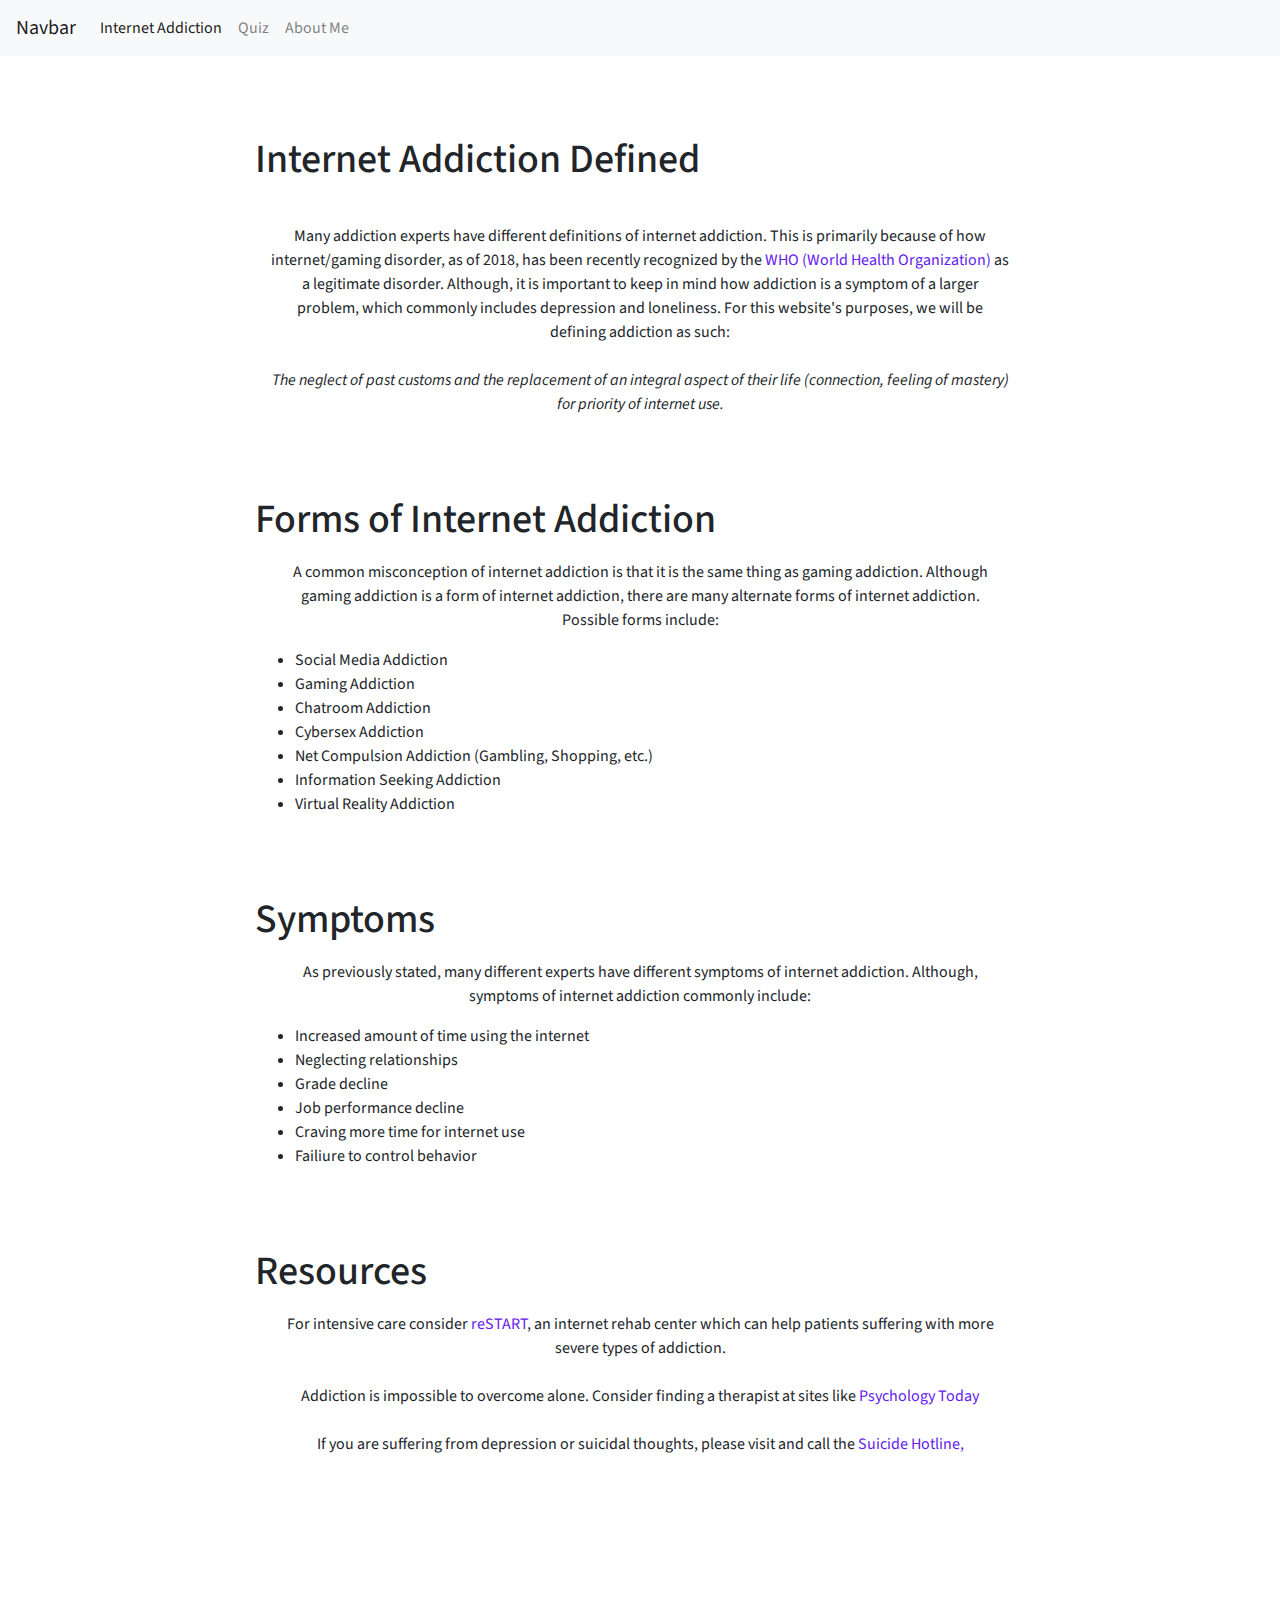
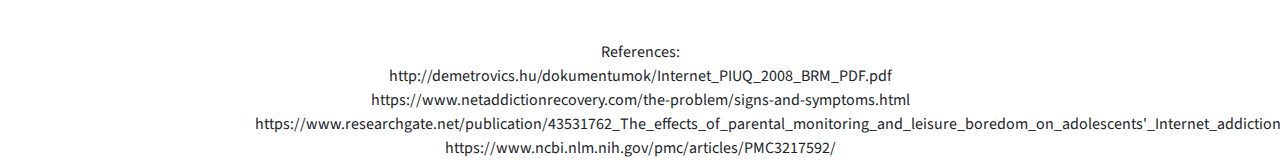
==== commit 004b75a5: "updated references" ====
--- a/index.html
+++ b/index.html
@@ -122,7 +122,7 @@
 
 
       <!-- added footer (make this go at the bottom of the page in css) -->
-      <footer>References: <br>Demetrovics, Z., Szeredi, B., & Rózsa, S. (2008). The three-factor model of Internet addiction: The development of the<br>Problematic Internet Use Questionnaire. Behavior Research Methods, 40, 563-574.<br>reSTART. “Signs & Symptoms of Internet Gaming Addiction.” ReSTART Life | Treatment for Video Game Addiction, <br>      Internet Addiction, Phone, VR, AR, 3 Mar. 2019, www.netaddictionrecovery.com/the-problem/signs-and-<br>      symptoms.html.<br> </footer>
+      <footer><br><br><br><br><br><br>References: <br>http://demetrovics.hu/dokumentumok/Internet_PIUQ_2008_BRM_PDF.pdf<br>https://www.netaddictionrecovery.com/the-problem/signs-and-symptoms.html<br>https://www.researchgate.net/publication/43531762_The_effects_of_parental_monitoring_and_leisure_boredom_on_adolescents'_Internet_addiction<br>https://www.ncbi.nlm.nih.gov/pmc/articles/PMC3217592/ </footer>
 
       <!-- Added javascript file to site -->
       <script src="https://code.jquery.com/jquery-3.3.1.slim.min.js"
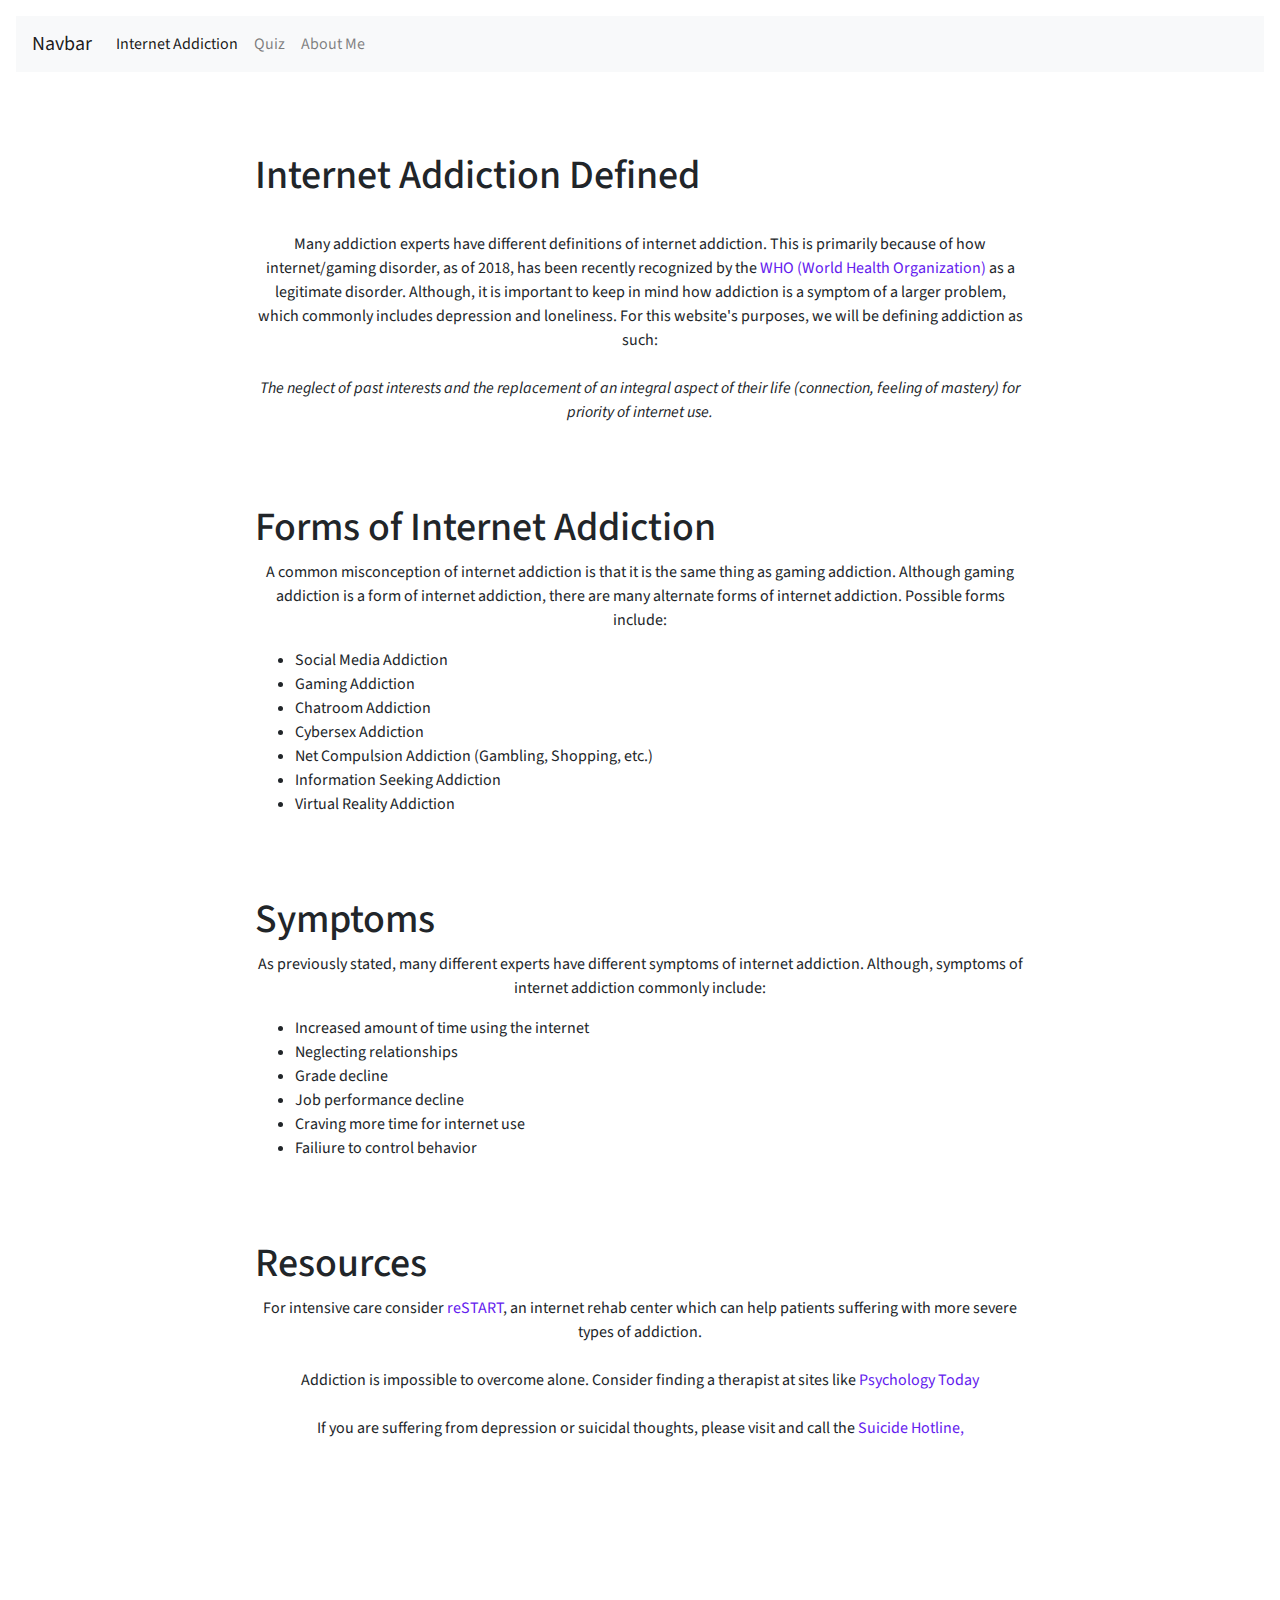
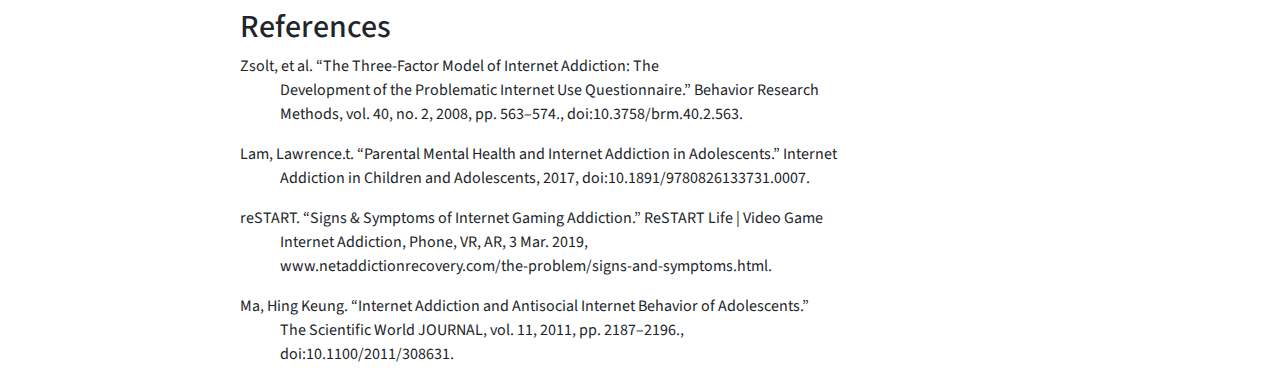
==== commit 68f23db2: "finalized version" ====
--- a/index.html
+++ b/index.html
@@ -19,7 +19,7 @@
 </head>
 
 <body>
-
+<div class = "centered">
 
   <!-- bootstrap navbar -->
   <nav class="navbar navbar-expand-lg navbar-light bg-light">
@@ -53,7 +53,7 @@
           href="https://www.who.int/features/qa/gaming-disorder/en/" target="_blank">WHO (World Health Organization)</a>
         as a legitimate disorder. Although, it is important to keep in mind how addiction is a symptom of a larger
         problem, which commonly includes depression and loneliness. For this website's purposes, we will be defining
-        addiction as such: <br><br> <em> The neglect of past customs and the replacement of an integral aspect of their
+        addiction as such: <br><br> <em> The neglect of past interests and the replacement of an integral aspect of their
           life (connection, feeling of mastery) for priority of internet use.</em></p>
 
       <!-- added a tag on mufti to redirect to redirect.html -->
@@ -105,7 +105,7 @@
             href="https://suicidepreventionlifeline.org/">Suicide Hotline,</a></p>
         <br>
 
-
+      </div>
 
 
 
@@ -122,8 +122,24 @@
 
 
       <!-- added footer (make this go at the bottom of the page in css) -->
-      <footer><br><br><br><br><br><br>References: <br>http://demetrovics.hu/dokumentumok/Internet_PIUQ_2008_BRM_PDF.pdf<br>https://www.netaddictionrecovery.com/the-problem/signs-and-symptoms.html<br>https://www.researchgate.net/publication/43531762_The_effects_of_parental_monitoring_and_leisure_boredom_on_adolescents'_Internet_addiction<br>https://www.ncbi.nlm.nih.gov/pmc/articles/PMC3217592/ </footer>
-
+      <div class="references">
+      <h2>References</h2>
+      
+        <p>Zsolt, et al. “The Three-Factor Model of Internet Addiction: The <br>
+            <span class = "hanging">Development of the Problematic Internet Use Questionnaire.” Behavior Research </span><br>
+          <span class = "hanging">Methods, vol. 40, no. 2, 2008, pp. 563–574., doi:10.3758/brm.40.2.563.</span></p>
+        <p>Lam, Lawrence.t. “Parental Mental Health and Internet Addiction in Adolescents.” Internet <br>
+          <span class="hanging">Addiction in Children and Adolescents, 2017, doi:10.1891/9780826133731.0007.</span></p>
+        <p>
+            reSTART. “Signs &amp; Symptoms of Internet Gaming Addiction.” ReSTART Life | Video Game <br>
+            <span class="hanging">Internet Addiction, Phone, VR, AR, 3 Mar. 2019,</span><br>
+           <span class="hanging">www.netaddictionrecovery.com/the-problem/signs-and-symptoms.html.</span>
+         
+        </p>
+        <p>Ma, Hing Keung. “Internet Addiction and Antisocial Internet Behavior of Adolescents.” <br>
+         <span class ="hanging"> The Scientific World JOURNAL, vol. 11, 2011, pp. 2187–2196., </span><br>
+         <span class="hanging">doi:10.1100/2011/308631.</p></span>
+      </div>
       <!-- Added javascript file to site -->
       <script src="https://code.jquery.com/jquery-3.3.1.slim.min.js"
         integrity="sha384-q8i/X+965DzO0rT7abK41JStQIAqVgRVzpbzo5smXKp4YfRvH+8abtTE1Pi6jizo"
--- a/main.css
+++ b/main.css
@@ -1,10 +1,16 @@
+.references{
+  text-align: left;
+  margin-top: 6em;
+  
+}
+
 body {
     font-family: 'Source Sans Pro', sans-serif;
     line-height: 1.5em;
     text-align: center;
 }
 
-p {
+.centered {
   margin: 1em;
   text-align: center;
 }
@@ -53,14 +59,6 @@
   line-height: 1.5em;
 }
 
-#quiz-title {
-  text-align: center;
-}
-
-#heading {
-  text-align: left;
-}
-
 .btn {
   margin-top: 2em;
 }
@@ -73,5 +71,16 @@
   line-height: 1.75em;
 }
 
+.hanging {
+  padding-left: 2.5em; 
+  text-indent: -2.5em;
+}
 
+#quiz-title {
+  text-align: center;
+}
 
+#heading {
+  text-align: left;
+}
+
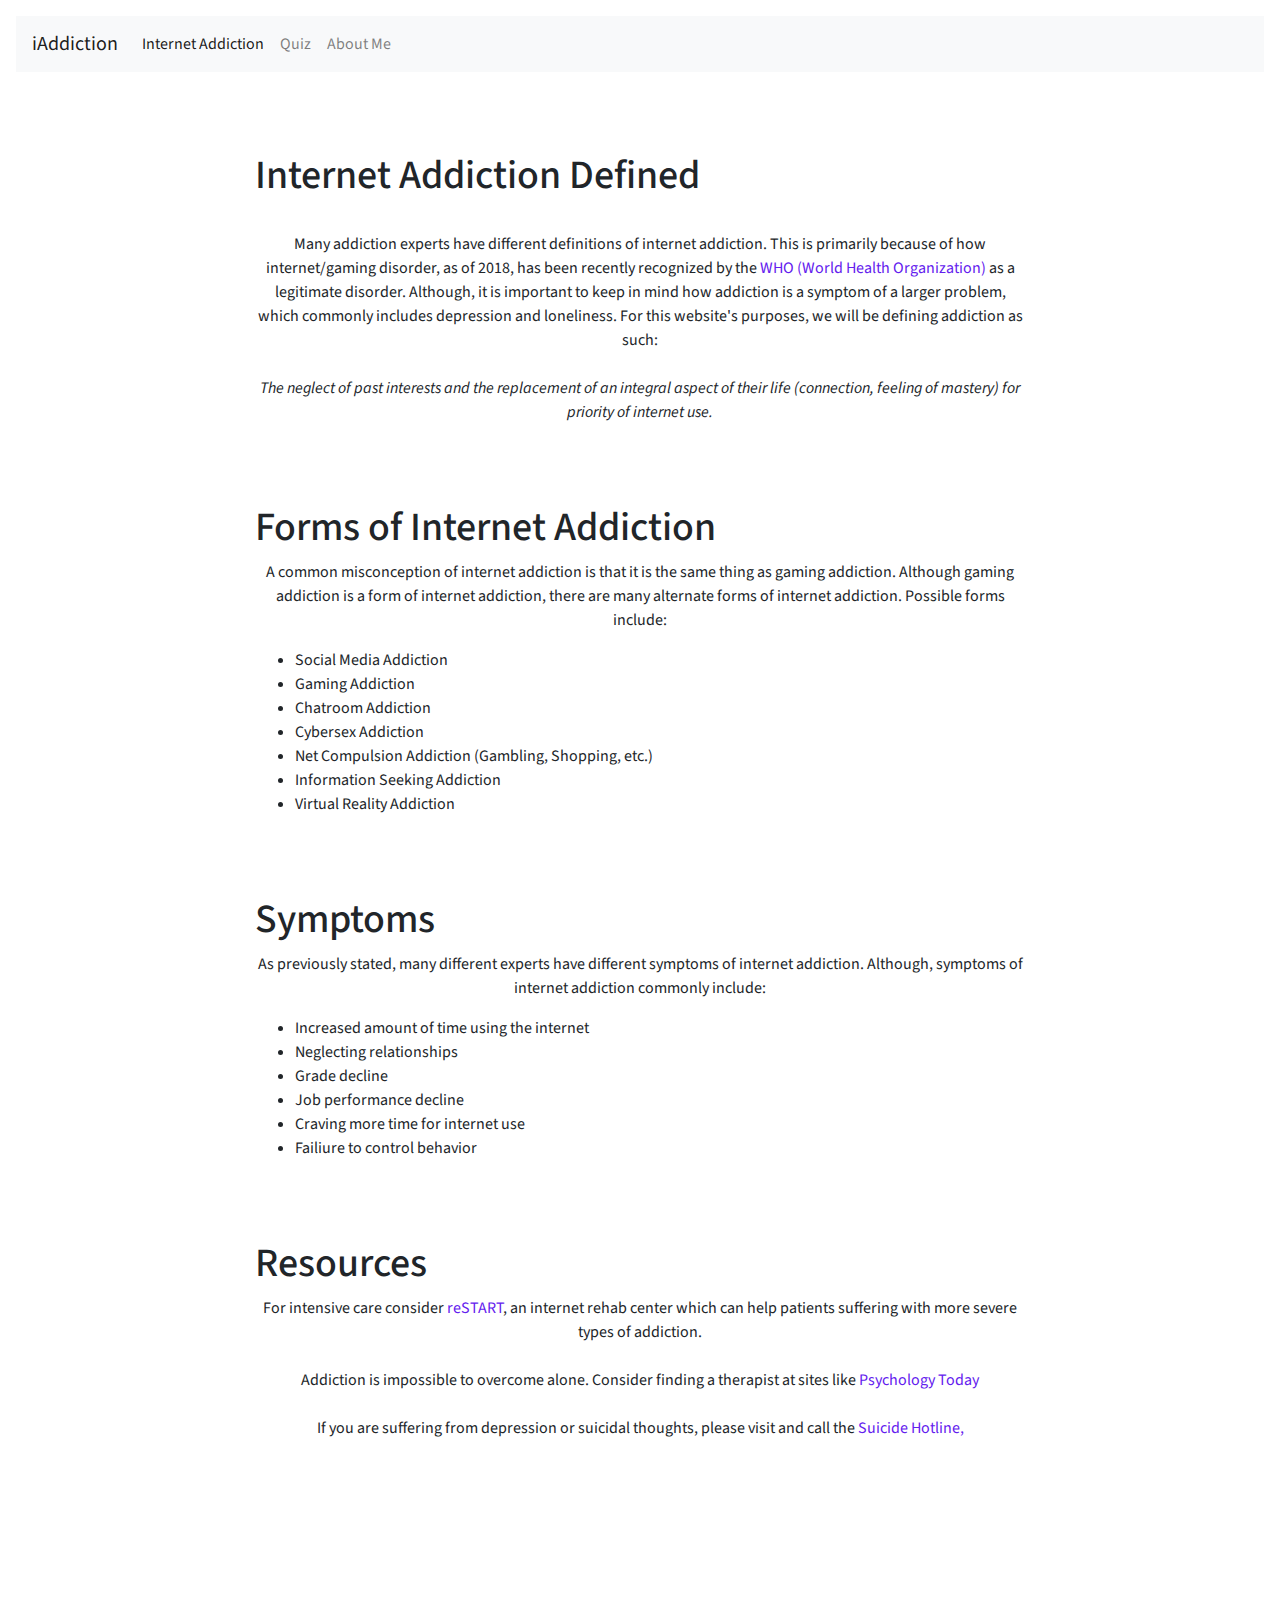
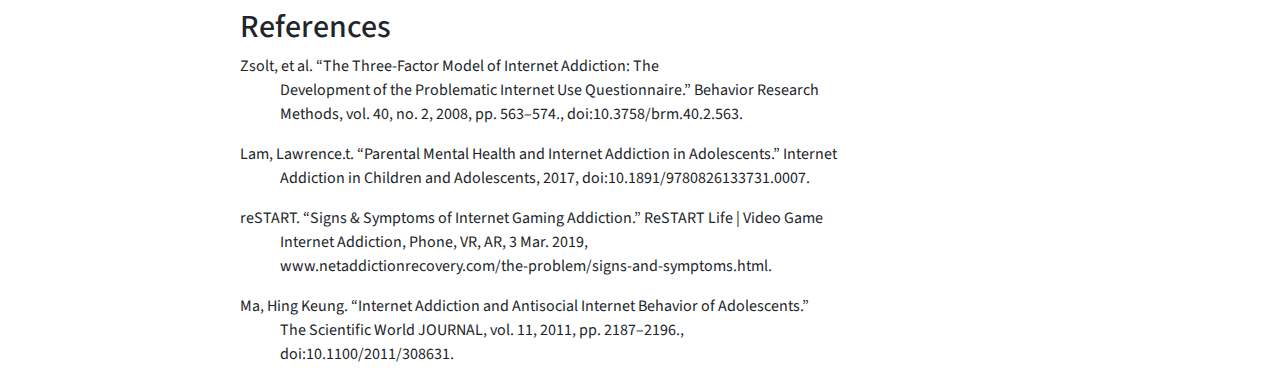
==== commit 443b0c7c: "Updated site to 2021 info" ====
--- a/index.html
+++ b/index.html
@@ -23,7 +23,7 @@
 
   <!-- bootstrap navbar -->
   <nav class="navbar navbar-expand-lg navbar-light bg-light">
-    <a class="navbar-brand" href="#">Navbar</a>
+    <a class="navbar-brand" href="#">iAddiction</a>
     <button class="navbar-toggler" type="button" data-toggle="collapse" data-target="#navbarNav"
       aria-controls="navbarNav" aria-expanded="false" aria-label="Toggle navigation">
       <span class="navbar-toggler-icon"></span>
